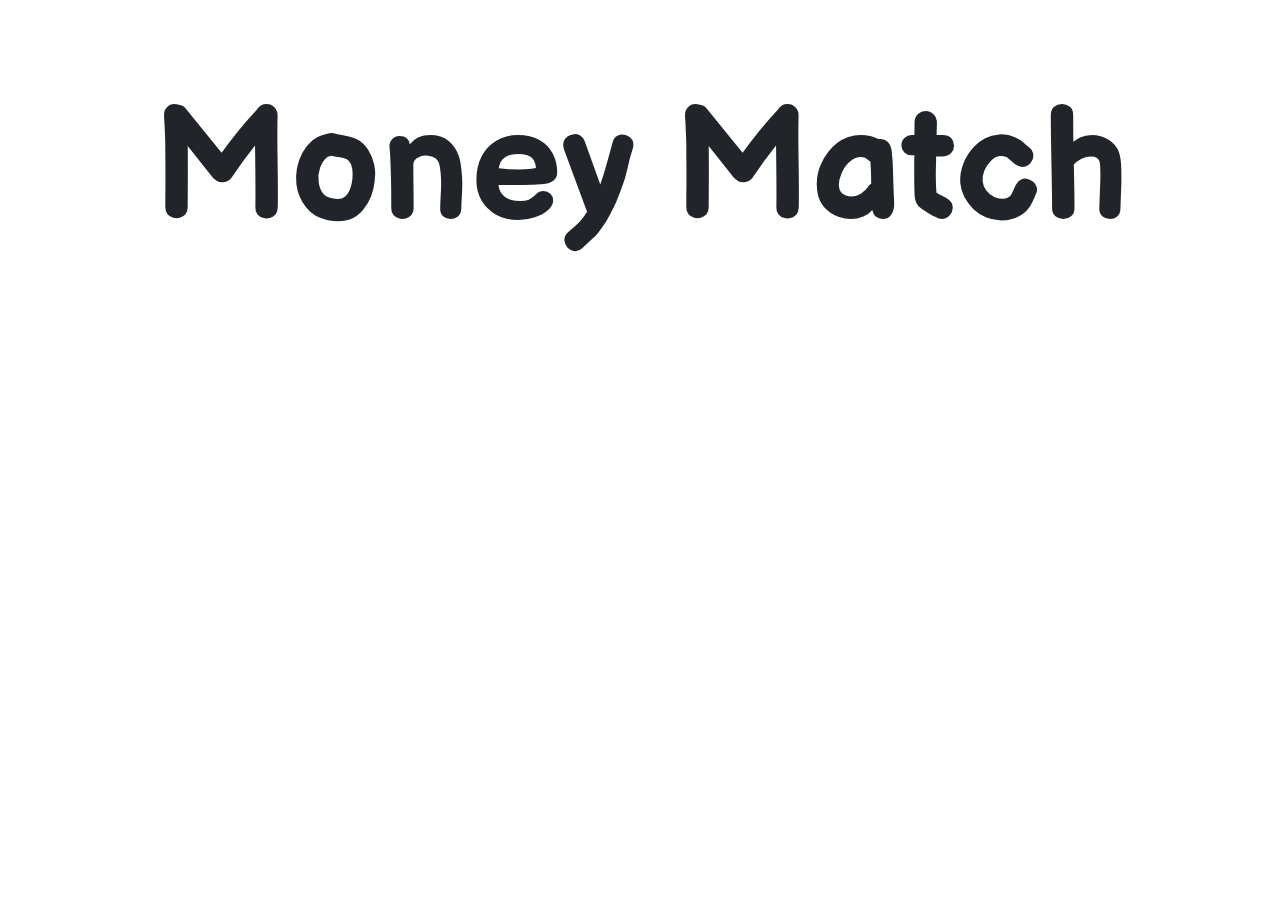
==== index.html @ 8dc3a430 "added h1 to index.html and styled in style.css" ====
<!DOCTYPE html>
<html lang="en">

<head>
    <meta charset="UTF-8">
    <meta name="viewport" content="width=device-width, initial-scale=1.0">
    <title>Money Match | by Ant Romano</title>
    <link rel="stylesheet" href="https://maxcdn.bootstrapcdn.com/bootstrap/4.1.3/css/bootstrap.min.css">
    <link rel="stylesheet" href="https://use.fontawesome.com/releases/v5.15.1/css/all.css">
    <link href="https://fonts.googleapis.com/css2?family=Balsamiq+Sans:ital,wght@0,400;0,700;1,400;1,700&display=swap"
        rel="stylesheet">
    <link rel="stylesheet" href="assets/css/style.css">
</head>

<body>
    
    <!--Background Image-->
    
    <!--background image-->
    
    <header>
     
    </header>
    <!--Callout-->
        <h1>Money Match</h1> 
    <!--callout-->

</body>

</html>
---- assets/css/style.css ----
html {
  position: relative;
  min-height: 100%;
}

body {
    font-family: 'Balsamiq Sans', Sans Serif;
    }

h1 {
    text-align: center;
    margin-top: 75px;
    font-size: 10em;
    font-weight: 900 !important; 
}
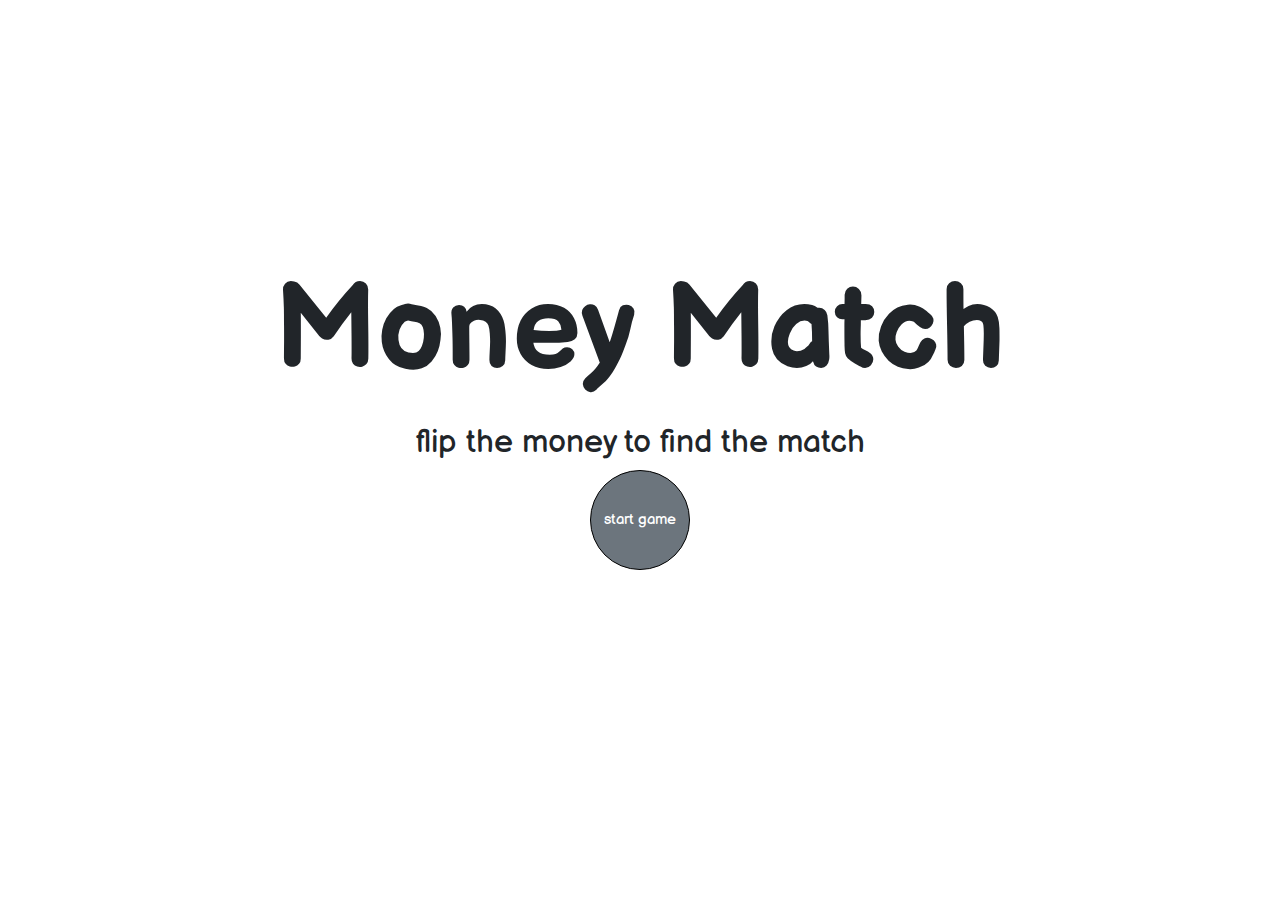
==== commit 0c51c3f5: "tidied up code, comments and spacing on index.html" ====
--- a/index.html
+++ b/index.html
@@ -8,23 +8,23 @@
     <link rel="stylesheet" href="https://maxcdn.bootstrapcdn.com/bootstrap/4.1.3/css/bootstrap.min.css">
     <link rel="stylesheet" href="https://use.fontawesome.com/releases/v5.15.1/css/all.css">
     <link href="https://fonts.googleapis.com/css2?family=Balsamiq+Sans:ital,wght@0,400;0,700;1,400;1,700&display=swap"
-        rel="stylesheet">
+    rel="stylesheet">
     <link rel="stylesheet" href="assets/css/style.css">
 </head>
-
 <body>
-    
-    <!--Background Image-->
-    
-    <!--background image-->
-    
     <header>
-     
     </header>
     <!--Callout-->
-        <h1>Money Match</h1> 
+    <div class="col-md-12 text-center">
+        <h1>Money Match</h1>
+        <h2>flip the money to find the match</h2>
     <!--callout-->
-
+    <!--Start Game Button-->
+        <a href="game.html">
+            <button type="button" class="btn btn-secondary btn-circle1 btn-xl">start game</button>
+        </a>    
+    </div>
+    <!--start game button-->
+    <script src="assets/js/scripts.js"></script>
 </body>
-
 </html>--- a/assets/css/style.css
+++ b/assets/css/style.css
@@ -3,13 +3,103 @@
   min-height: 100%;
 }
 
+
+* {
+    padding-top: 12px;
+    margin: 0;
+    box-sizing: border-box;
+}
+
 body {
+    height: 100vh;
+/*--insert background: color--*/
+
     font-family: 'Balsamiq Sans', Sans Serif;
-    }
+}
 
+/*--Callout--*/
 h1 {
     text-align: center;
-    margin-top: 75px;
-    font-size: 10em;
+    margin-top: 200px;
+    font-size: 7.5em;
     font-weight: 900 !important; 
-}+}
+/*--callout--*/
+
+/*--Back Icon--*/
+.arrow {
+    margin-left: 25px;
+    font-size: 2.5em;
+    color: black;
+    font-weight: 900 !important; 
+}
+/*--back icon--*/
+
+/*--Start Game Buttons--*/
+.btn-circle1.btn-xl {
+    width: 100px;
+    height: 100px;
+    border-radius: 50px;
+    border-color: black;
+    font-size: 15px;
+    text-align: center;
+        }
+
+.btn-circle2 {
+    width: 75px;
+    height: 75px;
+    border-radius: 50px;
+    border-color: black;
+    font-size: 15px;
+    text-align: center;
+}
+.navbar>.container, .navbar>.container-fluid {
+    justify-content: center;
+}
+/*--start game buttons--*/
+
+/*--Match Game--*/
+.match-game {
+    width: 700px;
+    height: 500px;
+    margin: auto;
+    display: flex;
+    flex-wrap: wrap;
+    perspective: 500px;
+}
+/*--match game--*/
+
+/*--Cards--*/
+.match-card {
+    width: calc(25% - 10px);
+    height: calc(33.333% - 10px);
+    margin: 2px;
+    position: relative;
+    transform: scale(1);
+    transform-style: preserve-3d;
+    transition: transform .25s;
+}
+
+.front, .back {
+    width: 100%;
+    height: 100%;
+    padding: 10px;
+    position: absolute; 
+    border-radius: 2px;
+    background: white;
+    backface-visibility: hidden;
+}
+
+.match-card:active {
+    transform: scale(0.75);
+    transition: transform .25s;
+}
+
+.match-card.flip {
+    transform: rotateX(180deg);
+}
+
+.front {
+    transform: rotateX(180deg);
+}
+/*--cards--*/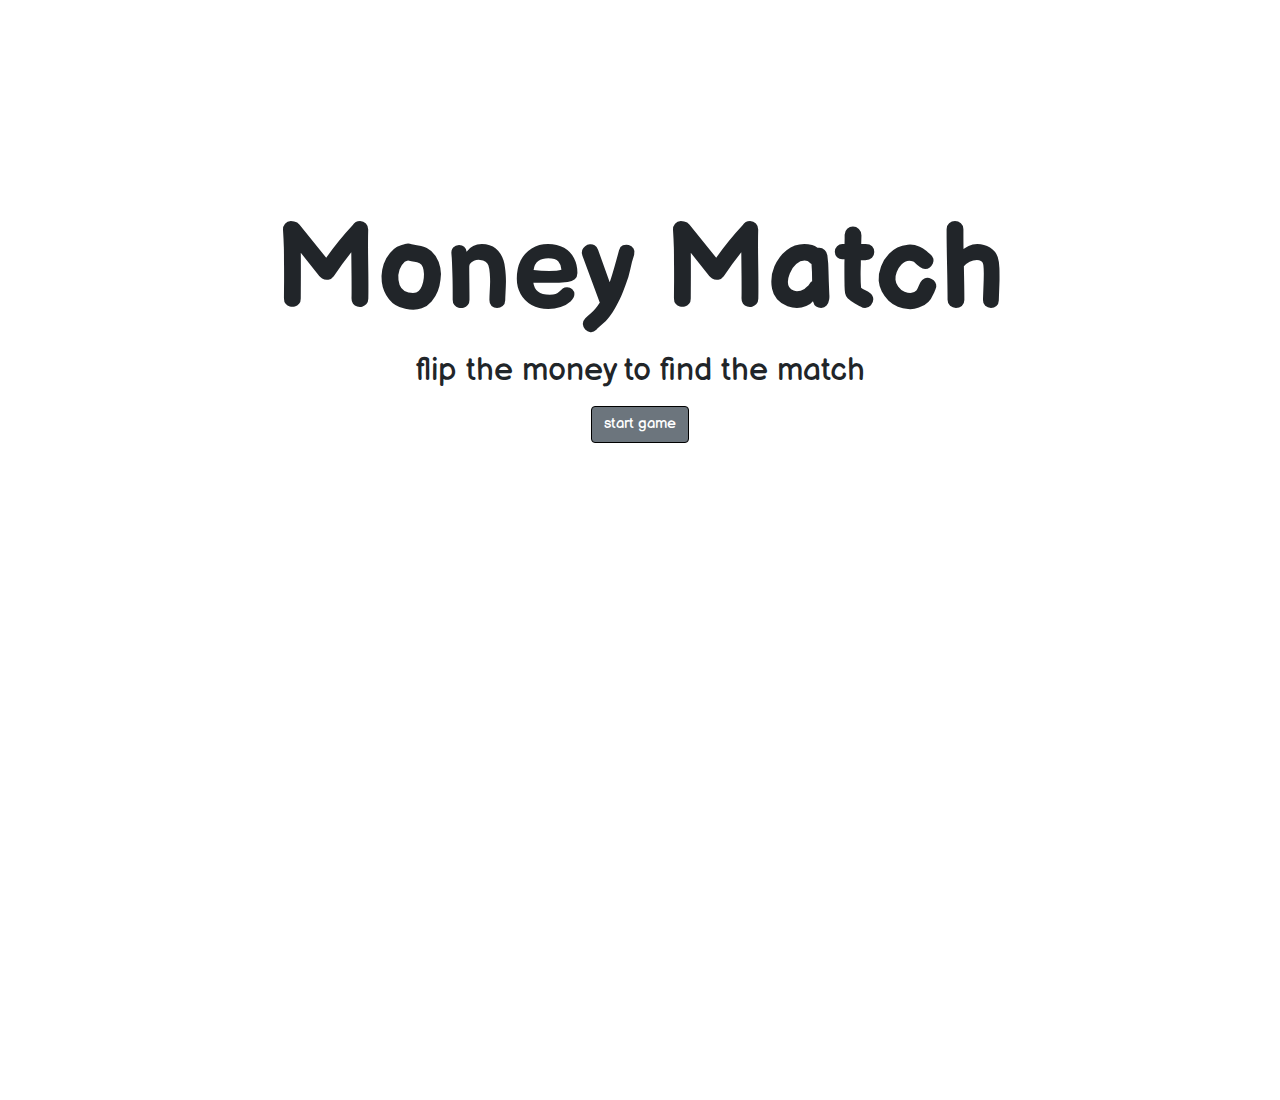
==== commit dbe609fd: "restyled and sized all pages including start and restart button with respect to different media scre" ====
--- a/index.html
+++ b/index.html
@@ -8,23 +8,25 @@
     <link rel="stylesheet" href="https://maxcdn.bootstrapcdn.com/bootstrap/4.1.3/css/bootstrap.min.css">
     <link rel="stylesheet" href="https://use.fontawesome.com/releases/v5.15.1/css/all.css">
     <link href="https://fonts.googleapis.com/css2?family=Balsamiq+Sans:ital,wght@0,400;0,700;1,400;1,700&display=swap"
-    rel="stylesheet">
+        rel="stylesheet">
     <link rel="stylesheet" href="assets/css/style.css">
 </head>
+
 <body>
-    <header>
-    </header>
     <!--Callout-->
-    <div class="col-md-12 text-center">
+    <div class="index col-md-12 text-center">
         <h1>Money Match</h1>
         <h2>flip the money to find the match</h2>
+    </div>
     <!--callout-->
     <!--Start Game Button-->
-        <a href="game.html">
-            <button type="button" class="btn btn-secondary btn-circle1 btn-xl">start game</button>
-        </a>    
-    </div>
+    <nav class="navbar navbar-fixed-bottom">
+        <div class="container-fluid">
+            <a href="game.html" class="btn btn-secondary btn-circle1 btn-xl">start game</a>
+        </div>
+    </nav>
     <!--start game button-->
     <script src="assets/js/scripts.js"></script>
 </body>
+
 </html>--- a/assets/css/style.css
+++ b/assets/css/style.css
@@ -3,60 +3,46 @@
   min-height: 100%;
 }
 
-
 * {
-    padding-top: 12px;
+    padding: 0;
     margin: 0;
     box-sizing: border-box;
 }
 
 body {
     height: 100vh;
-/*--insert background: color--*/
-
     font-family: 'Balsamiq Sans', Sans Serif;
 }
 
 /*--Callout--*/
 h1 {
+    font-size: 7.5em;
+    font-weight: 900 !important;
     text-align: center;
     margin-top: 200px;
-    font-size: 7.5em;
-    font-weight: 900 !important; 
 }
 /*--callout--*/
 
-/*--Back Icon--*/
-.arrow {
-    margin-left: 25px;
-    font-size: 2.5em;
-    color: black;
-    font-weight: 900 !important; 
-}
-/*--back icon--*/
-
-/*--Start Game Buttons--*/
-.btn-circle1.btn-xl {
-    width: 100px;
-    height: 100px;
-    border-radius: 50px;
-    border-color: black;
+/*--Start Game and Restart Buttons--*/
+.btn-circle1,  .btn-circle2 {
     font-size: 15px;
     text-align: center;
-        }
+    border-color: black;
+}
 
-.btn-circle2 {
-    width: 75px;
-    height: 75px;
-    border-radius: 50px;
-    border-color: black;
-    font-size: 15px;
-    text-align: center;
-}
 .navbar>.container, .navbar>.container-fluid {
     justify-content: center;
 }
-/*--start game buttons--*/
+/*--start game and restart buttons--*/
+
+/*--Back Arrow--*/
+.arrow {
+    font-size: 2.5em;
+    font-weight: 900 !important;
+    color: black;
+    margin-left: 7.5px;
+}
+/*--back arrow--*/
 
 /*--Match Game--*/
 .match-game {
@@ -66,6 +52,46 @@
     display: flex;
     flex-wrap: wrap;
     perspective: 500px;
+}
+@media only screen and (max-width: 500px) {
+  .flex {
+    margin-top: 15%;
+  }
+}
+
+@media only screen and (max-width: 700px) {
+  .match-game {
+    width: 540px;
+    height: 540px;
+  }
+}
+
+@media only screen and (max-width: 600px) {
+  .match-game {
+    width: 500px;
+    height: 500px;
+  }
+}
+
+@media only screen and (max-width: 500px) {
+  .match-game {
+    width: 400px;
+    height: 400px;
+  }
+}
+
+@media only screen and (max-width: 400px) {
+  .match-game {
+    width: 325px;
+    height: 325px;
+  }
+}
+
+@media only screen and (max-width: 400px) {
+  .match-game {
+    width: 275px;
+    height: 275px;
+  }
 }
 /*--match game--*/
 
@@ -95,11 +121,16 @@
     transition: transform .25s;
 }
 
+/*--Flip Class Rotates Bill--*/
 .match-card.flip {
     transform: rotateX(180deg);
 }
+/*--flip class rotates bill--*/
 
+/*--Rotates Front--*/
 .front {
     transform: rotateX(180deg);
 }
+/*--rotates front--*/
+
 /*--cards--*/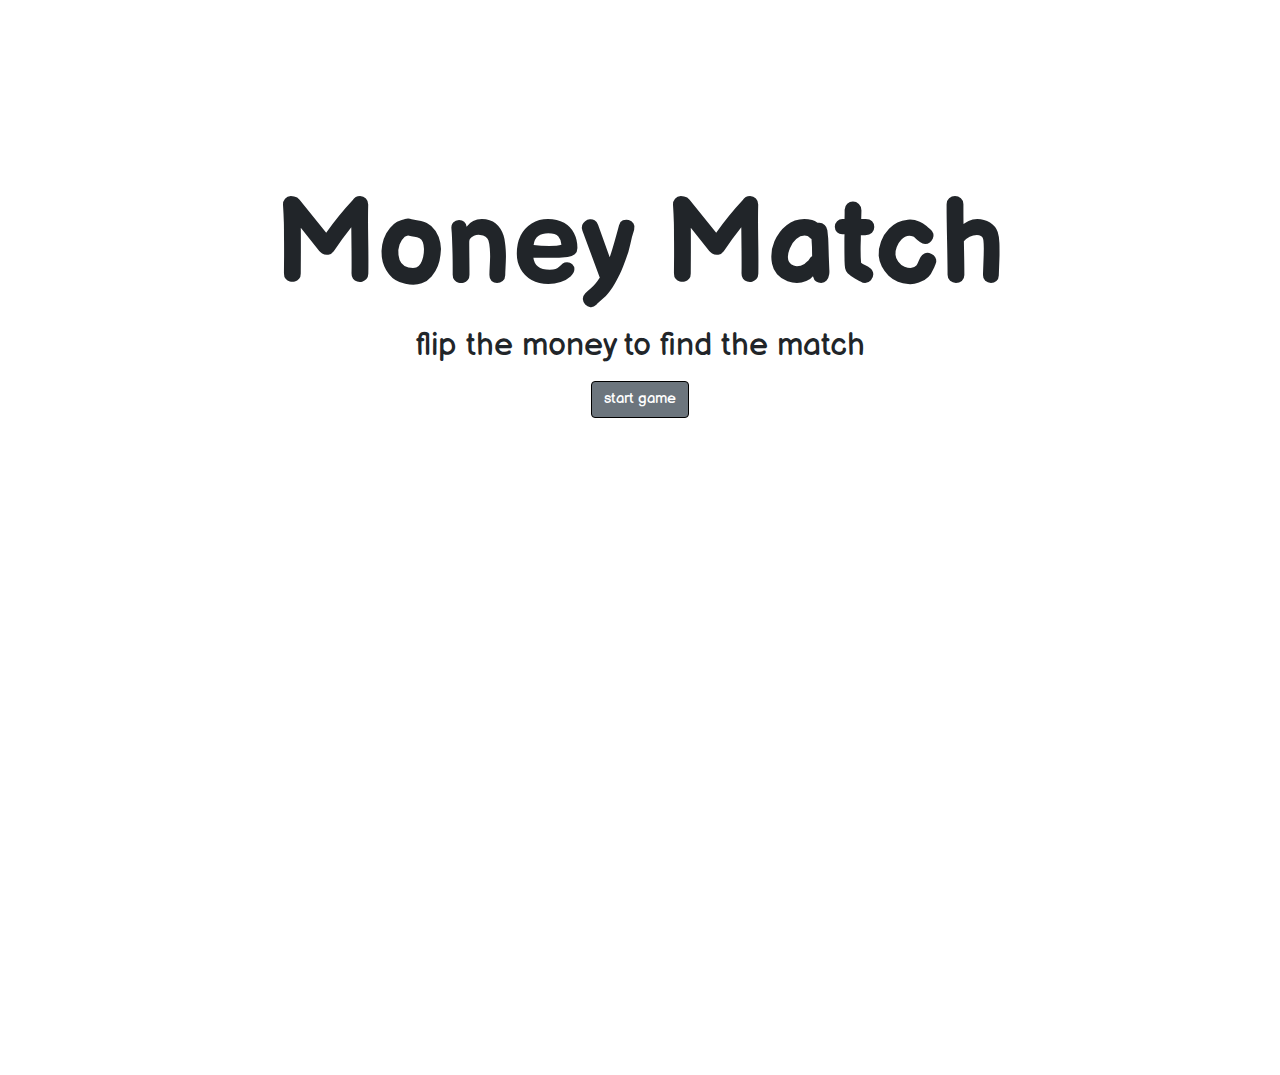
==== commit 062a1bc3: "restyled and spaced callout including h1 and h2 in style.css" ====
--- a/index.html
+++ b/index.html
@@ -14,7 +14,7 @@
 
 <body>
     <!--Callout-->
-    <div class="index col-md-12 text-center">
+    <div class="col-md-12 text-center">
         <h1>Money Match</h1>
         <h2>flip the money to find the match</h2>
     </div>
--- a/assets/css/style.css
+++ b/assets/css/style.css
@@ -19,8 +19,14 @@
     font-size: 7.5em;
     font-weight: 900 !important;
     text-align: center;
-    margin-top: 200px;
+    margin-top: 175px;
+    flex-wrap: wrap;
 }
+h2 {
+    text-align: center;
+    flex-wrap: wrap;
+}
+
 /*--callout--*/
 
 /*--Start Game and Restart Buttons--*/
@@ -53,6 +59,7 @@
     flex-wrap: wrap;
     perspective: 500px;
 }
+
 @media only screen and (max-width: 500px) {
   .flex {
     margin-top: 15%;
